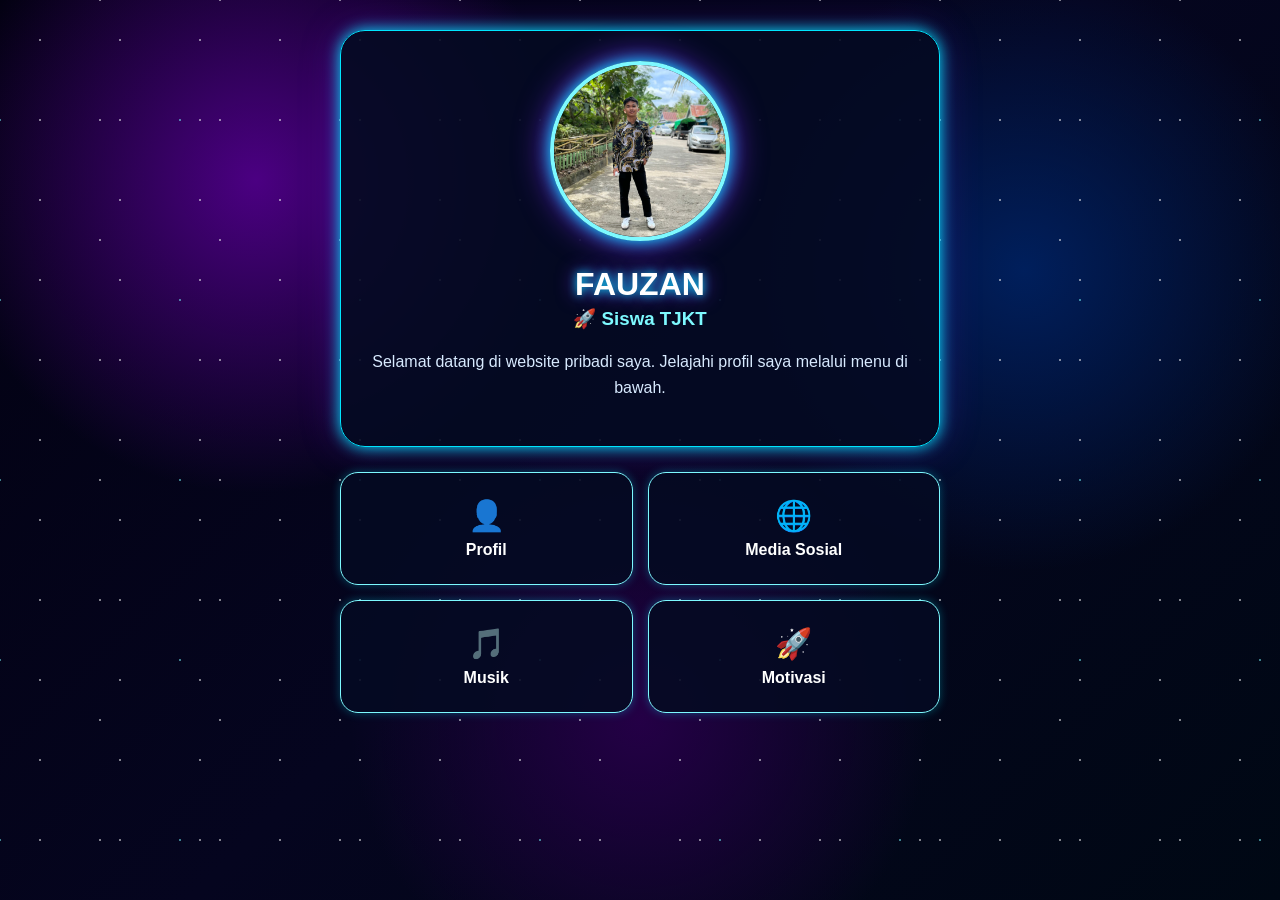
==== index.html @ 50e69ba4 "Rename index.html" ====
<!DOCTYPE html>
<html lang="id">
<head>
    <meta charset="UTF-8">
    <meta name="viewport" content="width=device-width, initial-scale=1.0">

    <title>Profil Fauzan</title>

    <!-- Menghubungkan HTML dengan CSS -->
    <link rel="stylesheet" href="style.css">
</head>

<body>

    <div class="container">

        <!-- ==================== PROFIL ==================== -->
        <div class="profile">

            <img src="01.jpeg.jpeg" alt="Foto Fauzan">

            <h1>FAUZAN</h1>

            <h3>🚀 Siswa TJKT</h3>

            <p>
                Selamat datang di website pribadi saya.
                Jelajahi profil saya melalui menu di bawah.
            </p>

        </div>


        <!-- ==================== MENU ==================== -->
        <div class="menu">

            <button onclick="bukaMenu('profil')">
                👤
                <span>Profil</span>
            </button>

            <button onclick="bukaMenu('sosmed')">
                🌐
                <span>Media Sosial</span>
            </button>

            <button onclick="bukaMenu('musik')">
                🎵
                <span>Musik</span>
            </button>

            <button onclick="bukaMenu('motivasi')">
                🚀
                <span>Motivasi</span>
            </button>

        </div>


        <!-- ==================== ISI PROFIL ==================== -->
        <div id="profil" class="content">

            <h2>👤 Tentang Saya</h2>

            <p>
                Halo! Perkenalkan nama saya Fauzan.
                Saya adalah seorang pelajar yang memiliki
                ketertarikan terhadap teknologi, kreativitas,
                olahraga, dan berbagai kegiatan yang dapat
                mengembangkan kemampuan saya.
            </p>

            <div class="data">

                <p>📚 <b>Jurusan:</b> TJKT</p>

                <p>🏫 <b>Sekolah:</b> SMKN 3 SOPPENG</p>

                <p>⚽ <b>Hobi:</b> Bermain bola</p>

            </div>

        </div>


        <!-- ==================== MEDIA SOSIAL ==================== -->
        <div id="sosmed" class="content">

            <h2>🌐 Media Sosial</h2>

            <div class="social">

                <p>📷 Instagram</p>

                <a href="https://instagram.com/ochnk404" target="_blank">
                    @ochnk404
                </a>

                <p>🎵 TikTok</p>

                <a href="https://tiktok.com/@1508." target="_blank">
                    @1508.
                </a>

            </div>

        </div>


        <!-- ==================== MUSIK ==================== -->
        <div id="musik" class="content">

            <h2>🎵 Musik Favorit</h2>

            <div class="song">

                <p>🎧 1. Love Me Not</p>
                <p>🎧 2. The Winner Takes It All</p>

        <p>🎧 3. The One That Got Away</p>

        <p>🎧 4. The Man Who Can't Be Moved</p>

        <p>🎧 5. Blank Space</p>


            </div>

        </div>


        <!-- ==================== MOTIVASI ==================== -->
        <div id="motivasi" class="content">

            <h2>🚀 Motivasi</h2>

            <p class="quote">
                "Jangan takut untuk bermimpi besar.
                Mulailah dari hal kecil, terus belajar,
                dan jangan pernah menyerah."
            </p>

            <p>
                ⭐ Terus belajar.
                <br>
                ⭐ Terus berkembang.
                <br>
                ⭐ Jangan takut mencoba.
                <br>
                ⭐ Jadilah versi terbaik dari dirimu.
            </p>

        </div>

    </div>


    <!-- ==================== JAVASCRIPT ==================== -->
    <script>

        function bukaMenu(id) {

            // Mengambil semua bagian content
            const semuaContent =
                document.querySelectorAll(".content");

            // Menutup semua bagian
            semuaContent.forEach(function(content) {
                content.classList.remove("active");
            });

            // Membuka bagian yang dipilih
            document.getElementById(id).classList.add("active");
        }

    </script>

</body>
</html>
---- style.css ----
/* ==================================================
   PENGATURAN DASAR
================================================== */

* {
    box-sizing: border-box;
}

body {
    margin: 0;
    padding: 30px 15px;

    font-family: Arial, sans-serif;

    color: white;

    min-height: 100vh;

    /* Background luar angkasa */
    background:
        radial-gradient(
            circle at 20% 20%,
            #4b0082 0%,
            transparent 25%
        ),

        radial-gradient(
            circle at 80% 30%,
            #001f5c 0%,
            transparent 25%
        ),

        radial-gradient(
            circle at 50% 80%,
            #240046 0%,
            transparent 30%
        ),

        linear-gradient(
            135deg,
            #020111,
            #05051f,
            #000814
        );

    min-height: 100vh;
}


/* ==================================================
   BINTANG
================================================== */

body::before {

    content: "";

    position: fixed;

    top: 0;
    left: 0;

    width: 100%;
    height: 100%;

    background-image:

        radial-gradient(
            white 1px,
            transparent 1px
        ),

        radial-gradient(
            #ffffff 1px,
            transparent 1px
        ),

        radial-gradient(
            #7df9ff 1px,
            transparent 1px
        );

    background-size:
        80px 80px,
        120px 120px,
        180px 180px;

    background-position:
        0 0,
        40px 60px,
        90px 30px;

    opacity: 0.5;

    pointer-events: none;

    z-index: -1;
}


/* ==================================================
   CONTAINER
================================================== */

.container {

    width: 100%;

    max-width: 600px;

    margin: auto;

    text-align: center;
}


/* ==================================================
   PROFIL
================================================== */

.profile {

    background: rgba(5, 10, 35, 0.90);

    padding: 30px;

    border-radius: 25px;

    margin-bottom: 25px;

    border: 1px solid #00e5ff;

    box-shadow:

        0 0 15px #00e5ff,

        0 0 40px rgba(
            123,
            44,
            255,
            0.3
        );
}


/* FOTO */

.profile img {

    width: 180px;

    height: 180px;

    object-fit: cover;

    border-radius: 50%;

    border: 4px solid #7df9ff;

    box-shadow:

        0 0 15px #00e5ff,

        0 0 35px #7b2cff;
}


/* NAMA */

.profile h1 {

    margin-bottom: 5px;

    font-size: 32px;

    color: white;

    text-shadow:

        0 0 10px #00e5ff,

        0 0 20px #7b2cff;
}


/* JURUSAN */

.profile h3 {

    margin-top: 0;

    color: #7df9ff;
}


/* DESKRIPSI */

.profile p {

    line-height: 1.6;

    color: #d8eaff;
}


/* ==================================================
   MENU
================================================== */

.menu {

    display: grid;

    grid-template-columns:
        repeat(2, 1fr);

    gap: 15px;
}


/* KOTAK MENU */

.menu button {

    border: 1px solid #7df9ff;

    background: rgba(
        5,
        10,
        35,
        0.9
    );

    color: white;

    padding: 25px 10px;

    border-radius: 18px;

    cursor: pointer;

    font-size: 30px;

    box-shadow:

        0 0 10px
        rgba(0, 229, 255, 0.3);

    transition: 0.3s;
}


/* NAMA MENU */

.menu button span {

    display: block;

    margin-top: 8px;

    font-size: 16px;

    font-weight: bold;
}


/* EFEK KETIKA DITEKAN / DISENTUH */

.menu button:hover {

    transform:
        translateY(-5px)
        scale(1.03);

    background:
        linear-gradient(
            135deg,
            #071a3d,
            #240046
        );

    border-color: white;

    box-shadow:

        0 0 15px #00e5ff,

        0 0 30px #7b2cff;
}


/* ==================================================
   CONTENT
================================================== */

.content {

    display: none;

    margin-top: 20px;

    padding: 25px;

    border-radius: 20px;

    background:
        rgba(5, 10, 35, 0.95);

    border: 1px solid #7df9ff;

    box-shadow:

        0 0 15px
        rgba(0, 229, 255, 0.4),

        0 0 30px
        rgba(123, 44, 255, 0.3);

    animation:
        muncul 0.5s ease;
}


/* CONTENT AKTIF */

.content.active {

    display: block;
}


/* JUDUL CONTENT */

.content h2 {

    color: #7df9ff;

    text-shadow:

        0 0 10px #00e5ff,

        0 0 20px #7b2cff;
}


/* TEXT */

.content p {

    line-height: 1.7;

    color: #e0f7ff;
}


/* ==================================================
   MEDIA SOSIAL
================================================== */

.social a {

    display: inline-block;

    margin-bottom: 10px;

    color: #7df9ff;

    text-decoration: none;

    font-weight: bold;

    transition: 0.3s;
}


.social a:hover {

    color: white;

    text-shadow:

        0 0 10px #00e5ff,

        0 0 20px #7b2cff;
}


/* ==================================================
   MUSIK
================================================== */

.song {

    background:
        linear-gradient(
            135deg,
            #071a3d,
            #240046
        );

    padding: 15px;

    border-radius: 15px;

    border: 1px solid #7df9ff;

    box-shadow:
        0 0 15px
        rgba(0, 229, 255, 0.3);
}


/* ==================================================
   MOTIVASI
================================================== */

.quote {

    font-size: 18px;

    font-style: italic;

    color: #7df9ff !important;

    text-shadow:
        0 0 8px #00e5ff;
}


/* ==================================================
   ANIMASI
================================================== */

@keyframes muncul {

    from {

        opacity: 0;

        transform:
            translateY(-15px)
            scale(0.98);
    }

    to {

        opacity: 1;

        transform:
            translateY(0)
            scale(1);
    }
}


/* ==================================================
   TAMPILAN HP
================================================== */

@media (max-width: 500px) {

    body {

        padding:
            20px 10px;
    }


    .profile {

        padding: 20px;
    }


    .profile img {

        width: 150px;

        height: 150px;
    }


    .menu {

        grid-template-columns:
            repeat(2, 1fr);

        gap: 10px;
    }


    .menu button {

        padding: 20px 5px;

        font-size: 25px;
    }


    .menu button span {

        font-size: 14px;
    }

}
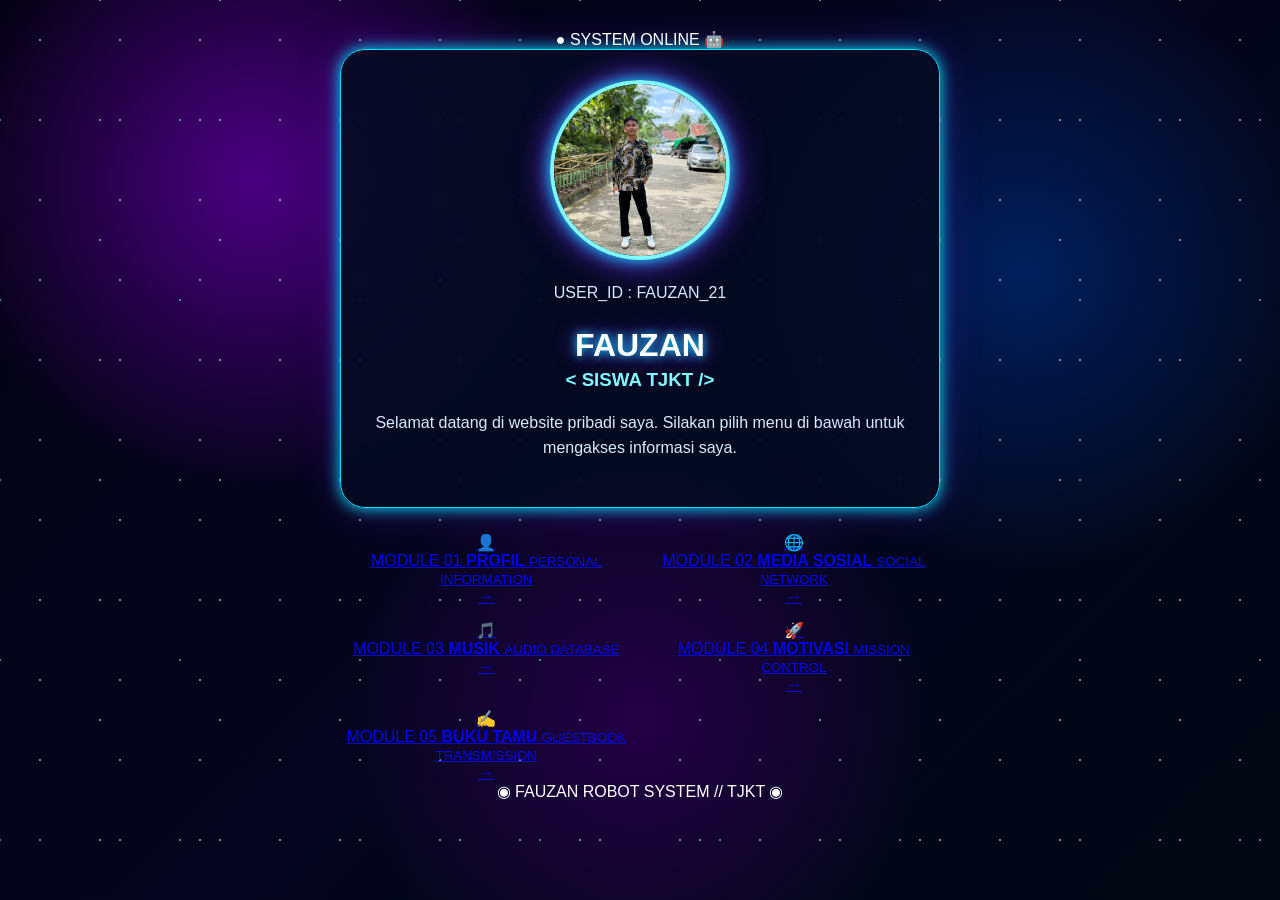
==== commit a2cf3eea: "Update index.html" ====
--- a/index.html
+++ b/index.html
@@ -1,179 +1,243 @@
-<!DOCTYPE html>
-<html lang="id">
-<head>
-    <meta charset="UTF-8">
-    <meta name="viewport" content="width=device-width, initial-scale=1.0">
-
-    <title>Profil Fauzan</title>
-
-    <!-- Menghubungkan HTML dengan CSS -->
-    <link rel="stylesheet" href="style.css">
-</head>
-
-<body>
-
-    <div class="container">
-
-        <!-- ==================== PROFIL ==================== -->
-        <div class="profile">
-
-            <img src="01.jpeg.jpeg" alt="Foto Fauzan">
-
-            <h1>FAUZAN</h1>
-
-            <h3>🚀 Siswa TJKT</h3>
-
-            <p>
-                Selamat datang di website pribadi saya.
-                Jelajahi profil saya melalui menu di bawah.
-            </p>
+<!DOCTYPE html> <html lang="id"> <head>
+<meta charset="UTF-8">
+
+<meta name="viewport"
+    content="width=device-width, initial-scale=1.0">
+
+<title>FAUZAN | ROBOT PROFILE</title>
+
+<link rel="stylesheet"
+    href="style.css">
+
+</head> <body>
+<div class="background"></div>
+
+<div class="container">
+
+    <!-- HEADER -->
+
+    <div class="header">
+
+        <span class="online">
+            ● SYSTEM ONLINE
+        </span>
+
+        <span class="robot">
+            🤖
+        </span>
+
+    </div>
+
+
+    <!-- FOTO PROFIL -->
+
+    <div class="profile">
+
+        <div class="photo-box">
+
+            <img src="01.jpeg.jpeg"
+                alt="Foto Fauzan">
+
+            <div class="scan"></div>
 
         </div>
 
 
-        <!-- ==================== MENU ==================== -->
-        <div class="menu">
-
-            <button onclick="bukaMenu('profil')">
+        <p class="userid">
+            USER_ID : FAUZAN_21
+        </p>
+
+
+        <h1>
+            FAUZAN
+        </h1>
+
+
+        <h3>
+            &lt; SISWA TJKT /&gt;
+        </h3>
+
+
+        <p class="description">
+
+            Selamat datang di website pribadi saya.
+            Silakan pilih menu di bawah untuk
+            mengakses informasi saya.
+
+        </p>
+
+    </div>
+
+
+    <!-- MENU -->
+
+    <div class="menu">
+
+
+        <a href="profil/profil.html"
+            class="menu-button">
+
+            <div class="icon">
                 👤
-                <span>Profil</span>
-            </button>
-
-            <button onclick="bukaMenu('sosmed')">
+            </div>
+
+            <div class="menu-text">
+
+                <span>
+                    MODULE 01
+                </span>
+
+                <b>
+                    PROFIL
+                </b>
+
+                <small>
+                    PERSONAL INFORMATION
+                </small>
+
+            </div>
+
+            <strong class="arrow">
+                →
+            </strong>
+
+        </a>
+
+
+        <a href="sosmed/sosmed.html"
+            class="menu-button">
+
+            <div class="icon">
                 🌐
-                <span>Media Sosial</span>
-            </button>
-
-            <button onclick="bukaMenu('musik')">
+            </div>
+
+            <div class="menu-text">
+
+                <span>
+                    MODULE 02
+                </span>
+
+                <b>
+                    MEDIA SOSIAL
+                </b>
+
+                <small>
+                    SOCIAL NETWORK
+                </small>
+
+            </div>
+
+            <strong class="arrow">
+                →
+            </strong>
+
+        </a>
+
+
+        <a href="musik/musik.html"
+            class="menu-button">
+
+            <div class="icon">
                 🎵
-                <span>Musik</span>
-            </button>
-
-            <button onclick="bukaMenu('motivasi')">
+            </div>
+
+            <div class="menu-text">
+
+                <span>
+                    MODULE 03
+                </span>
+
+                <b>
+                    MUSIK
+                </b>
+
+                <small>
+                    AUDIO DATABASE
+                </small>
+
+            </div>
+
+            <strong class="arrow">
+                →
+            </strong>
+
+        </a>
+
+
+        <a href="motivasi/motivasi.html"
+            class="menu-button">
+
+            <div class="icon">
                 🚀
-                <span>Motivasi</span>
-            </button>
-
-        </div>
-
-
-        <!-- ==================== ISI PROFIL ==================== -->
-        <div id="profil" class="content">
-
-            <h2>👤 Tentang Saya</h2>
-
-            <p>
-                Halo! Perkenalkan nama saya Fauzan.
-                Saya adalah seorang pelajar yang memiliki
-                ketertarikan terhadap teknologi, kreativitas,
-                olahraga, dan berbagai kegiatan yang dapat
-                mengembangkan kemampuan saya.
-            </p>
-
-            <div class="data">
-
-                <p>📚 <b>Jurusan:</b> TJKT</p>
-
-                <p>🏫 <b>Sekolah:</b> SMKN 3 SOPPENG</p>
-
-                <p>⚽ <b>Hobi:</b> Bermain bola</p>
-
-            </div>
-
-        </div>
-
-
-        <!-- ==================== MEDIA SOSIAL ==================== -->
-        <div id="sosmed" class="content">
-
-            <h2>🌐 Media Sosial</h2>
-
-            <div class="social">
-
-                <p>📷 Instagram</p>
-
-                <a href="https://instagram.com/ochnk404" target="_blank">
-                    @ochnk404
-                </a>
-
-                <p>🎵 TikTok</p>
-
-                <a href="https://tiktok.com/@1508." target="_blank">
-                    @1508.
-                </a>
-
-            </div>
-
-        </div>
-
-
-        <!-- ==================== MUSIK ==================== -->
-        <div id="musik" class="content">
-
-            <h2>🎵 Musik Favorit</h2>
-
-            <div class="song">
-
-                <p>🎧 1. Love Me Not</p>
-                <p>🎧 2. The Winner Takes It All</p>
-
-        <p>🎧 3. The One That Got Away</p>
-
-        <p>🎧 4. The Man Who Can't Be Moved</p>
-
-        <p>🎧 5. Blank Space</p>
-
-
-            </div>
-
-        </div>
-
-
-        <!-- ==================== MOTIVASI ==================== -->
-        <div id="motivasi" class="content">
-
-            <h2>🚀 Motivasi</h2>
-
-            <p class="quote">
-                "Jangan takut untuk bermimpi besar.
-                Mulailah dari hal kecil, terus belajar,
-                dan jangan pernah menyerah."
-            </p>
-
-            <p>
-                ⭐ Terus belajar.
-                <br>
-                ⭐ Terus berkembang.
-                <br>
-                ⭐ Jangan takut mencoba.
-                <br>
-                ⭐ Jadilah versi terbaik dari dirimu.
-            </p>
-
-        </div>
+            </div>
+
+            <div class="menu-text">
+
+                <span>
+                    MODULE 04
+                </span>
+
+                <b>
+                    MOTIVASI
+                </b>
+
+                <small>
+                    MISSION CONTROL
+                </small>
+
+            </div>
+
+            <strong class="arrow">
+                →
+            </strong>
+
+        </a>
+<!-- MODULE 05 : BUKU TAMU -->
+        <a href="bukutamu.html" class="menu-button">
+            <div class="icon">
+                ✍️
+            </div>
+            <div class="menu-text">
+                <span>
+                    MODULE 05
+                </span>
+                <b>
+                    BUKU TAMU
+                </b>
+                <small>
+                    GUESTBOOK TRANSMISSION
+                </small>
+            </div>
+            <strong class="arrow">
+                →
+            </strong>
+        </a>
 
     </div>
 
 
-    <!-- ==================== JAVASCRIPT ==================== -->
-    <script>
-
-        function bukaMenu(id) {
-
-            // Mengambil semua bagian content
-            const semuaContent =
-                document.querySelectorAll(".content");
-
-            // Menutup semua bagian
-            semuaContent.forEach(function(content) {
-                content.classList.remove("active");
-            });
-
-            // Membuka bagian yang dipilih
-            document.getElementById(id).classList.add("active");
-        }
-
-    </script>
-
-</body>
-</html>
+    <!-- FOOTER -->
+
+    <footer>
+
+        <span>
+            ◉
+        </span>
+
+        FAUZAN ROBOT SYSTEM
+
+        <span>
+            //
+        </span>
+
+        TJKT
+
+        <span>
+            ◉
+        </span>
+
+    </footer>
+
+</div>
+
+</body> </html>
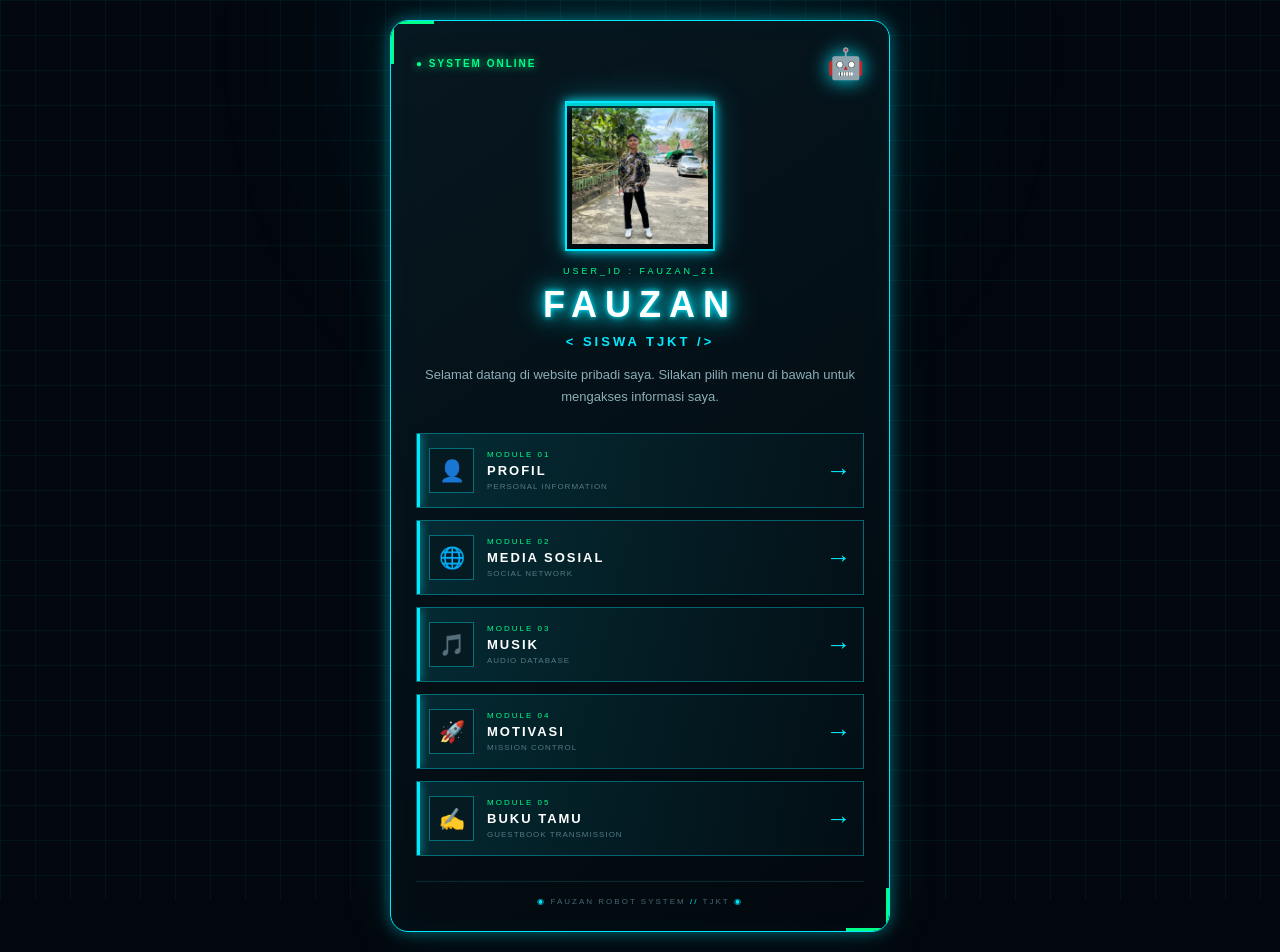
==== commit fc6203c1: "Update index.html" ====
--- a/index.html
+++ b/index.html
@@ -1,243 +1,92 @@
-<!DOCTYPE html> <html lang="id"> <head>
-<meta charset="UTF-8">
+<!DOCTYPE html> 
+<html lang="id"> 
+<head>
+    <meta charset="UTF-8">
+    <meta name="viewport" content="width=device-width, initial-scale=1.0">
+    <title>FAUZAN | ROBOT PROFILE</title>
+    <link rel="stylesheet" href="style.css">
+</head> 
+<body>
+    <div class="background"></div>
 
-<meta name="viewport"
-    content="width=device-width, initial-scale=1.0">
+    <div class="container">
+        <div class="header">
+            <span class="online">● SYSTEM ONLINE</span>
+            <span class="robot">🤖</span>
+        </div>
 
-<title>FAUZAN | ROBOT PROFILE</title>
+        <div class="profile">
+            <div class="photo-box">
+                <img src="01.jpeg.jpeg" alt="Foto Fauzan">
+                <div class="scan"></div>
+            </div>
 
-<link rel="stylesheet"
-    href="style.css">
+            <p class="userid">USER_ID : FAUZAN_21</p>
+            <h1>FAUZAN</h1>
+            <h3>&lt; SISWA TJKT /&gt;</h3>
 
-</head> <body>
-<div class="background"></div>
+            <p class="description">
+                Selamat datang di website pribadi saya. Silakan pilih menu di bawah untuk mengakses informasi saya.
+            </p>
+        </div>
 
-<div class="container">
+        <div class="menu">
 
-    <!-- HEADER -->
+            <a href="profil.html" class="menu-button">
+                <div class="icon">👤</div>
+                <div class="menu-text">
+                    <span>MODULE 01</span>
+                    <b>PROFIL</b>
+                    <small>PERSONAL INFORMATION</small>
+                </div>
+                <strong class="arrow">→</strong>
+            </a>
 
-    <div class="header">
+            <a href="sosmed.html" class="menu-button">
+                <div class="icon">🌐</div>
+                <div class="menu-text">
+                    <span>MODULE 02</span>
+                    <b>MEDIA SOSIAL</b>
+                    <small>SOCIAL NETWORK</small>
+                </div>
+                <strong class="arrow">→</strong>
+            </a>
 
-        <span class="online">
-            ● SYSTEM ONLINE
-        </span>
+            <a href="musik.html" class="menu-button">
+                <div class="icon">🎵</div>
+                <div class="menu-text">
+                    <span>MODULE 03</span>
+                    <b>MUSIK</b>
+                    <small>AUDIO DATABASE</small>
+                </div>
+                <strong class="arrow">→</strong>
+            </a>
 
-        <span class="robot">
-            🤖
-        </span>
+            <a href="motivasi.html" class="menu-button">
+                <div class="icon">🚀</div>
+                <div class="menu-text">
+                    <span>MODULE 04</span>
+                    <b>MOTIVASI</b>
+                    <small>MISSION CONTROL</small>
+                </div>
+                <strong class="arrow">→</strong>
+            </a>
 
-    </div>
-
-
-    <!-- FOTO PROFIL -->
-
-    <div class="profile">
-
-        <div class="photo-box">
-
-            <img src="01.jpeg.jpeg"
-                alt="Foto Fauzan">
-
-            <div class="scan"></div>
+            <a href="bukutamu.html" class="menu-button">
+                <div class="icon">✍️</div>
+                <div class="menu-text">
+                    <span>MODULE 05</span>
+                    <b>BUKU TAMU</b>
+                    <small>GUESTBOOK TRANSMISSION</small>
+                </div>
+                <strong class="arrow">→</strong>
+            </a>
 
         </div>
 
-
-        <p class="userid">
-            USER_ID : FAUZAN_21
-        </p>
-
-
-        <h1>
-            FAUZAN
-        </h1>
-
-
-        <h3>
-            &lt; SISWA TJKT /&gt;
-        </h3>
-
-
-        <p class="description">
-
-            Selamat datang di website pribadi saya.
-            Silakan pilih menu di bawah untuk
-            mengakses informasi saya.
-
-        </p>
-
+        <footer>
+            <span>◉</span> FAUZAN ROBOT SYSTEM <span>//</span> TJKT <span>◉</span>
+        </footer>
     </div>
-
-
-    <!-- MENU -->
-
-    <div class="menu">
-
-
-        <a href="profil/profil.html"
-            class="menu-button">
-
-            <div class="icon">
-                👤
-            </div>
-
-            <div class="menu-text">
-
-                <span>
-                    MODULE 01
-                </span>
-
-                <b>
-                    PROFIL
-                </b>
-
-                <small>
-                    PERSONAL INFORMATION
-                </small>
-
-            </div>
-
-            <strong class="arrow">
-                →
-            </strong>
-
-        </a>
-
-
-        <a href="sosmed/sosmed.html"
-            class="menu-button">
-
-            <div class="icon">
-                🌐
-            </div>
-
-            <div class="menu-text">
-
-                <span>
-                    MODULE 02
-                </span>
-
-                <b>
-                    MEDIA SOSIAL
-                </b>
-
-                <small>
-                    SOCIAL NETWORK
-                </small>
-
-            </div>
-
-            <strong class="arrow">
-                →
-            </strong>
-
-        </a>
-
-
-        <a href="musik/musik.html"
-            class="menu-button">
-
-            <div class="icon">
-                🎵
-            </div>
-
-            <div class="menu-text">
-
-                <span>
-                    MODULE 03
-                </span>
-
-                <b>
-                    MUSIK
-                </b>
-
-                <small>
-                    AUDIO DATABASE
-                </small>
-
-            </div>
-
-            <strong class="arrow">
-                →
-            </strong>
-
-        </a>
-
-
-        <a href="motivasi/motivasi.html"
-            class="menu-button">
-
-            <div class="icon">
-                🚀
-            </div>
-
-            <div class="menu-text">
-
-                <span>
-                    MODULE 04
-                </span>
-
-                <b>
-                    MOTIVASI
-                </b>
-
-                <small>
-                    MISSION CONTROL
-                </small>
-
-            </div>
-
-            <strong class="arrow">
-                →
-            </strong>
-
-        </a>
-<!-- MODULE 05 : BUKU TAMU -->
-        <a href="bukutamu.html" class="menu-button">
-            <div class="icon">
-                ✍️
-            </div>
-            <div class="menu-text">
-                <span>
-                    MODULE 05
-                </span>
-                <b>
-                    BUKU TAMU
-                </b>
-                <small>
-                    GUESTBOOK TRANSMISSION
-                </small>
-            </div>
-            <strong class="arrow">
-                →
-            </strong>
-        </a>
-
-    </div>
-
-
-    <!-- FOOTER -->
-
-    <footer>
-
-        <span>
-            ◉
-        </span>
-
-        FAUZAN ROBOT SYSTEM
-
-        <span>
-            //
-        </span>
-
-        TJKT
-
-        <span>
-            ◉
-        </span>
-
-    </footer>
-
-</div>
-
-</body> </html>
+</body> 
+</html>
--- a/style.css
+++ b/style.css
@@ -1,505 +1,492 @@
-/* ==================================================
-   PENGATURAN DASAR
-================================================== */
-
+/* UNIVERSAL SELECTOR (Tanda Bintang) */
 * {
+    margin: 0;
+    padding: 0;
     box-sizing: border-box;
 }
 
+
+/* ===================================
+BODY
+=================================== */
 body {
-    margin: 0;
-    padding: 30px 15px;
-
-    font-family: Arial, sans-serif;
-
+    min-height: 100vh;
+    background: #02070d;
     color: white;
-
-    min-height: 100vh;
-
-    /* Background luar angkasa */
+    font-family: Arial, Helvetica, sans-serif;
+    display: flex;
+    justify-content: center;
+    align-items: center;
+    padding: 20px;
+    overflow-x: hidden;
+}
+
+/* ===================================
+BACKGROUND ROBOT
+=================================== */
+.background {
+    position: fixed;
+    inset: 0;
+    background-image:
+        linear-gradient(
+            rgba(0, 229, 255, 0.06) 1px,
+            transparent 1px
+        ),
+        linear-gradient(
+            90deg,
+            rgba(0, 229, 255, 0.06) 1px,
+            transparent 1px
+        );
+    background-size: 35px 35px;
+    z-index: -2;
+}
+
+body::before {
+    content: "";
+    position: fixed;
+    width: 500px;
+    height: 500px;
+    background: #00eaff;
+    opacity: 0.08;
+    border-radius: 50%;
+    filter: blur(120px);
+    top: -200px;
+    left: 50%;
+    transform: translateX(-50%);
+    z-index: -1;
+}
+
+/* ===================================
+CONTAINER
+=================================== */
+.container {
+    width: 100%;
+    max-width: 500px;
+    padding: 25px;
     background:
-        radial-gradient(
-            circle at 20% 20%,
-            #4b0082 0%,
-            transparent 25%
-        ),
-
-        radial-gradient(
-            circle at 80% 30%,
-            #001f5c 0%,
-            transparent 25%
-        ),
-
-        radial-gradient(
-            circle at 50% 80%,
-            #240046 0%,
-            transparent 30%
-        ),
-
         linear-gradient(
-            135deg,
-            #020111,
-            #05051f,
-            #000814
+            145deg,
+            #071720,
+            #02080d
         );
-
-    min-height: 100vh;
-}
-
-
-/* ==================================================
-   BINTANG
-================================================== */
-
-body::before {
-
+    border: 1px solid #00eaff;
+    border-radius: 18px;
+    box-shadow:
+        0 0 15px rgba(0, 234, 255, 0.4),
+        0 0 50px rgba(0, 234, 255, 0.1),
+        inset 0 0 30px rgba(0, 234, 255, 0.04);
+    position: relative;
+    overflow: hidden;
+}
+
+/* CORNER DECORATION */
+.container::before {
     content: "";
-
-    position: fixed;
-
+    position: absolute;
     top: 0;
     left: 0;
-
+    width: 40px;
+    height: 40px;
+    border-top: 3px solid #00ff88;
+    border-left: 3px solid #00ff88;
+}
+
+.container::after {
+    content: "";
+    position: absolute;
+    bottom: 0;
+    right: 0;
+    width: 40px;
+    height: 40px;
+    border-bottom: 3px solid #00ff88;
+    border-right: 3px solid #00ff88;
+}
+
+/* ===================================
+HEADER
+=================================== */
+.header {
+    display: flex;
+    justify-content: space-between;
+    align-items: center;
+    margin-bottom: 20px;
+}
+
+.online {
+    color: #00ff88;
+    font-size: 10px;
+    font-weight: bold;
+    letter-spacing: 2px;
+    text-shadow: 0 0 8px #00ff88;
+}
+
+.robot {
+    font-size: 30px;
+    filter: drop-shadow(0 0 10px #00eaff);
+}
+
+/* ===================================
+PROFILE
+=================================== */
+.profile {
+    text-align: center;
+    margin-bottom: 25px;
+}
+
+/* FOTO PROFIL */
+.photo-box {
+    width: 150px;
+    height: 150px;
+    margin: auto;
+    margin-bottom: 15px;
+    padding: 5px;
+    position: relative;
+    background: #020a10;
+    border: 2px solid #00eaff;
+    box-shadow:
+        0 0 10px #00eaff,
+        0 0 30px rgba(0, 234, 255, 0.3);
+    overflow: hidden;
+}
+
+.photo-box img {
     width: 100%;
     height: 100%;
-
-    background-image:
-
-        radial-gradient(
-            white 1px,
-            transparent 1px
-        ),
-
-        radial-gradient(
-            #ffffff 1px,
-            transparent 1px
-        ),
-
-        radial-gradient(
-            #7df9ff 1px,
-            transparent 1px
-        );
-
-    background-size:
-        80px 80px,
-        120px 120px,
-        180px 180px;
-
-    background-position:
-        0 0,
-        40px 60px,
-        90px 30px;
-
-    opacity: 0.5;
-
-    pointer-events: none;
-
-    z-index: -1;
-}
-
-
-/* ==================================================
-   CONTAINER
-================================================== */
-
-.container {
-
+    display: block;
+    object-fit: cover;
+}
+
+/* SCANNING EFFECT */
+.scan {
+    position: absolute;
     width: 100%;
-
-    max-width: 600px;
-
-    margin: auto;
-
-    text-align: center;
-}
-
-
-/* ==================================================
-   PROFIL
-================================================== */
-
-.profile {
-
-    background: rgba(5, 10, 35, 0.90);
-
-    padding: 30px;
-
-    border-radius: 25px;
-
-    margin-bottom: 25px;
-
-    border: 1px solid #00e5ff;
-
-    box-shadow:
-
-        0 0 15px #00e5ff,
-
-        0 0 40px rgba(
-            123,
-            44,
-            255,
-            0.3
-        );
-}
-
-
-/* FOTO */
-
-.profile img {
-
-    width: 180px;
-
-    height: 180px;
-
-    object-fit: cover;
-
-    border-radius: 50%;
-
-    border: 4px solid #7df9ff;
-
-    box-shadow:
-
-        0 0 15px #00e5ff,
-
-        0 0 35px #7b2cff;
-}
-
-
-/* NAMA */
+    height: 3px;
+    left: 0;
+    top: 0;
+    background: #00ffff;
+    box-shadow: 0 0 10px #00ffff;
+    opacity: 0.8;
+    animation: scan 3s linear infinite;
+}
+
+@keyframes scan {
+    0% { top: 0; }
+    50% { top: 100%; }
+    100% { top: 0; }
+}
+
+/* TEXT PROFILE */
+.userid {
+    color: #00ff88;
+    font-size: 9px;
+    letter-spacing: 3px;
+    margin-bottom: 8px;
+}
 
 .profile h1 {
-
-    margin-bottom: 5px;
-
-    font-size: 32px;
-
+    font-size: 36px;
+    letter-spacing: 8px;
+    margin-bottom: 8px;
     color: white;
-
     text-shadow:
-
-        0 0 10px #00e5ff,
-
-        0 0 20px #7b2cff;
-}
-
-
-/* JURUSAN */
+        0 0 5px #00eaff,
+        0 0 15px #00eaff,
+        0 0 30px #00eaff;
+}
 
 .profile h3 {
-
-    margin-top: 0;
-
-    color: #7df9ff;
-}
-
-
-/* DESKRIPSI */
-
-.profile p {
-
-    line-height: 1.6;
-
-    color: #d8eaff;
-}
-
-
-/* ==================================================
-   MENU
-================================================== */
-
+    color: #00eaff;
+    font-size: 13px;
+    letter-spacing: 3px;
+    margin-bottom: 15px;
+}
+
+.description {
+    color: #8caeb7;
+    font-size: 13px;
+    line-height: 1.7;
+}
+
+/* ===================================
+MENU UTAMA
+=================================== */
 .menu {
-
-    display: grid;
-
-    grid-template-columns:
-        repeat(2, 1fr);
-
-    gap: 15px;
-}
-
-
-/* KOTAK MENU */
-
-.menu button {
-
-    border: 1px solid #7df9ff;
-
-    background: rgba(
-        5,
-        10,
-        35,
-        0.9
-    );
-
+    display: flex;
+    flex-direction: column;
+    gap: 12px;
+}
+
+.menu-button {
+    display: flex;
+    align-items: center;
+    gap: 13px;
+    min-height: 75px;
+    padding: 12px;
     color: white;
-
-    padding: 25px 10px;
-
-    border-radius: 18px;
-
-    cursor: pointer;
-
-    font-size: 30px;
-
-    box-shadow:
-
-        0 0 10px
-        rgba(0, 229, 255, 0.3);
-
-    transition: 0.3s;
-}
-
-
-/* NAMA MENU */
-
-.menu button span {
-
-    display: block;
-
-    margin-top: 8px;
-
-    font-size: 16px;
-
-    font-weight: bold;
-}
-
-
-/* EFEK KETIKA DITEKAN / DISENTUH */
-
-.menu button:hover {
-
-    transform:
-        translateY(-5px)
-        scale(1.03);
-
+    text-decoration: none;
     background:
         linear-gradient(
-            135deg,
-            #071a3d,
-            #240046
+            90deg,
+            rgba(0, 234, 255, 0.12),
+            rgba(0, 234, 255, 0.02)
         );
-
-    border-color: white;
-
-    box-shadow:
-
-        0 0 15px #00e5ff,
-
-        0 0 30px #7b2cff;
-}
-
-
-/* ==================================================
-   CONTENT
-================================================== */
-
-.content {
-
-    display: none;
-
-    margin-top: 20px;
-
-    padding: 25px;
-
-    border-radius: 20px;
-
-    background:
-        rgba(5, 10, 35, 0.95);
-
-    border: 1px solid #7df9ff;
-
-    box-shadow:
-
-        0 0 15px
-        rgba(0, 229, 255, 0.4),
-
-        0 0 30px
-        rgba(123, 44, 255, 0.3);
-
-    animation:
-        muncul 0.5s ease;
-}
-
-
-/* CONTENT AKTIF */
-
-.content.active {
-
-    display: block;
-}
-
-
-/* JUDUL CONTENT */
-
-.content h2 {
-
-    color: #7df9ff;
-
-    text-shadow:
-
-        0 0 10px #00e5ff,
-
-        0 0 20px #7b2cff;
-}
-
-
-/* TEXT */
-
-.content p {
-
-    line-height: 1.7;
-
-    color: #e0f7ff;
-}
-
-
-/* ==================================================
-   MEDIA SOSIAL
-================================================== */
-
-.social a {
-
-    display: inline-block;
-
-    margin-bottom: 10px;
-
-    color: #7df9ff;
-
-    text-decoration: none;
-
-    font-weight: bold;
-
+    border: 1px solid rgba(0, 234, 255, 0.35);
+    position: relative;
     transition: 0.3s;
-}
-
-
-.social a:hover {
-
-    color: white;
-
-    text-shadow:
-
-        0 0 10px #00e5ff,
-
-        0 0 20px #7b2cff;
-}
-
-
-/* ==================================================
-   MUSIK
-================================================== */
-
-.song {
-
+    overflow: hidden;
+}
+
+/* GARIS GLOWING KIRI MENU */
+.menu-button::before {
+    content: "";
+    position: absolute;
+    left: 0;
+    top: 0;
+    width: 3px;
+    height: 100%;
+    background: #00eaff;
+    box-shadow: 0 0 10px #00eaff;
+}
+
+/* INTERAKSI HOVER MENU */
+.menu-button:hover {
+    transform: translateX(7px);
     background:
         linear-gradient(
-            135deg,
-            #071a3d,
-            #240046
+            90deg,
+            rgba(0, 234, 255, 0.25),
+            rgba(0, 234, 255, 0.05)
         );
-
+    border-color: #00eaff;
+    box-shadow: 0 0 20px rgba(0, 234, 255, 0.25);
+}
+
+.icon {
+    width: 45px;
+    height: 45px;
+    display: flex;
+    justify-content: center;
+    align-items: center;
+    background: #061a22;
+    border: 1px solid rgba(0, 234, 255, 0.4);
+    font-size: 21px;
+    flex-shrink: 0;
+}
+
+.menu-text {
+    flex: 1;
+    display: flex;
+    flex-direction: column;
+    gap: 4px;
+}
+
+.menu-text span {
+    color: #00ff88;
+    font-size: 8px;
+    letter-spacing: 2px;
+}
+
+.menu-text b {
+    color: white;
+    font-size: 13px;
+    letter-spacing: 2px;
+}
+
+.menu-text small {
+    color: #547985;
+    font-size: 8px;
+    letter-spacing: 1px;
+}
+
+.arrow {
+    color: #00eaff;
+    font-size: 25px;
+    transition: 0.3s;
+}
+
+.menu-button:hover .arrow {
+    color: #00ff88;
+    transform: translateX(5px);
+}
+
+/* ===================================
+FOOTER GLOBlAL
+=================================== */
+footer {
+    text-align: center;
+    margin-top: 25px;
+    padding-top: 15px;
+    border-top: 1px solid rgba(0, 234, 255, 0.15);
+    color: #466873;
+    font-size: 8px;
+    letter-spacing: 2px;
+}
+
+footer span {
+    color: #00eaff;
+}
+
+/* ===================================
+GUESTBOOK / TRANSMISSION LOGS 
+=================================== */
+.guestbook-form {
+    display: flex;
+    flex-direction: column;
+    gap: 15px;
+    margin-bottom: 30px;
+}
+
+.input-group {
+    display: flex;
+    flex-direction: column;
+    gap: 5px;
+    text-align: left;
+}
+
+.input-group label {
+    font-size: 9px;
+    color: #00eaff;
+    letter-spacing: 2px;
+    font-weight: bold;
+}
+
+.input-group input, 
+.input-group textarea {
+    background: rgba(2, 10, 16, 0.8);
+    border: 1px solid rgba(0, 234, 255, 0.4);
+    border-radius: 5px;
+    padding: 12px;
+    color: #fff;
+    font-family: inherit;
+    font-size: 13px;
+    outline: none;
+    transition: 0.3s;
+}
+
+/* FORM FIELD FOCUS */
+.input-group input:focus, 
+.input-group textarea:focus {
+    border-color: #00ff88;
+    box-shadow: 0 0 12px rgba(0, 255, 136, 0.3);
+    background: rgba(2, 10, 16, 0.9);
+}
+
+/* SUBMIT BUTTON */
+.btn-submit {
+    background: transparent;
+    border: 1px solid #00ff88;
+    color: #00ff88;
+    padding: 14px;
+    border-radius: 5px;
+    font-weight: bold;
+    font-size: 11px;
+    cursor: pointer;
+    transition: 0.3s;
+    letter-spacing: 2px;
+    text-shadow: 0 0 5px rgba(0, 255, 136, 0.5);
+}
+
+.btn-submit:hover {
+    background: #00ff88;
+    color: #02070d;
+    box-shadow: 0 0 20px #00ff88;
+    text-shadow: none;
+}
+
+/* LOGS / TRANSMISSION DISPLAY */
+.logs-title {
+    text-align: left;
+    font-size: 10px;
+    color: #00eaff;
+    letter-spacing: 2px;
+    font-weight: bold;
+    border-bottom: 1px dashed rgba(0, 234, 255, 0.3);
+    padding-bottom: 8px;
+    margin-bottom: 20px;
+}
+
+.guestbook-list {
+    display: flex;
+    flex-direction: column;
+    gap: 15px;
+    max-height: 380px;
+    overflow-y: auto;
+    text-align: left;
+    padding-right: 5px;
+}
+
+/* LOG CARD BUBBLE */
+.log-card {
+    background: rgba(7, 23, 32, 0.6);
+    border-left: 3px solid #00eaff;
+    border-right: 1px solid rgba(0, 234, 255, 0.1);
+    border-top: 1px solid rgba(0, 234, 255, 0.1);
+    border-bottom: 1px solid rgba(0, 234, 255, 0.1);
     padding: 15px;
-
-    border-radius: 15px;
-
-    border: 1px solid #7df9ff;
-
-    box-shadow:
-        0 0 15px
-        rgba(0, 229, 255, 0.3);
-}
-
-
-/* ==================================================
-   MOTIVASI
-================================================== */
-
-.quote {
-
-    font-size: 18px;
-
-    font-style: italic;
-
-    color: #7df9ff !important;
-
-    text-shadow:
-        0 0 8px #00e5ff;
-}
-
-
-/* ==================================================
-   ANIMASI
-================================================== */
-
-@keyframes muncul {
-
-    from {
-
-        opacity: 0;
-
-        transform:
-            translateY(-15px)
-            scale(0.98);
-    }
-
-    to {
-
-        opacity: 1;
-
-        transform:
-            translateY(0)
-            scale(1);
-    }
-}
-
-
-/* ==================================================
-   TAMPILAN HP
-================================================== */
-
-@media (max-width: 500px) {
-
-    body {
-
-        padding:
-            20px 10px;
-    }
-
-
-    .profile {
-
-        padding: 20px;
-    }
-
-
-    .profile img {
-
-        width: 150px;
-
-        height: 150px;
-    }
-
-
-    .menu {
-
-        grid-template-columns:
-            repeat(2, 1fr);
-
-        gap: 10px;
-    }
-
-
-    .menu button {
-
-        padding: 20px 5px;
-
-        font-size: 25px;
-    }
-
-
-    .menu button span {
-
-        font-size: 14px;
-    }
-
-}+    border-radius: 0 8px 8px 0;
+    box-shadow: 0 4px 15px rgba(0, 0, 0, 0.2);
+}
+
+.log-header {
+    display: flex;
+    justify-content: space-between;
+    align-items: center;
+    font-size: 11px;
+    margin-bottom: 8px;
+}
+
+.log-user {
+    color: #00ff88;
+    font-weight: bold;
+    letter-spacing: 1px;
+}
+
+.log-time {
+    color: #547985;
+    font-size: 9px;
+    letter-spacing: 1px;
+}
+
+.log-msg {
+    color: #a5c6ce;
+    font-size: 13px;
+    line-height: 1.6;
+    word-break: break-word;
+}
+
+/* BACK TO MENU LINK */
+.back-btn {
+    display: inline-block;
+    margin-bottom: 25px;
+    color: #547985;
+    text-decoration: none;
+    font-size: 9px;
+    letter-spacing: 2px;
+    font-weight: bold;
+    transition: 0.3s;
+    text-align: left;
+    width: 100%;
+}
+
+.back-btn:hover {
+    color: #00eaff;
+    text-shadow: 0 0 8px #00eaff;
+}
+
+/* CUSTOM SCROLLBAR FOR LOGS */
+.guestbook-list::-webkit-scrollbar {
+    width: 4px;
+}
+
+.guestbook-list::-webkit-scrollbar-track {
+    background: rgba(0, 0, 0, 0.2);
+}
+
+.guestbook-list::-webkit-scrollbar-thumb {
+    background: rgba(0, 234, 255, 0.3);
+    border-radius: 10px;
+}
+
+.guestbook-list::-webkit-scrollbar-thumb:hover {
+    background: #00eaff;
+}
